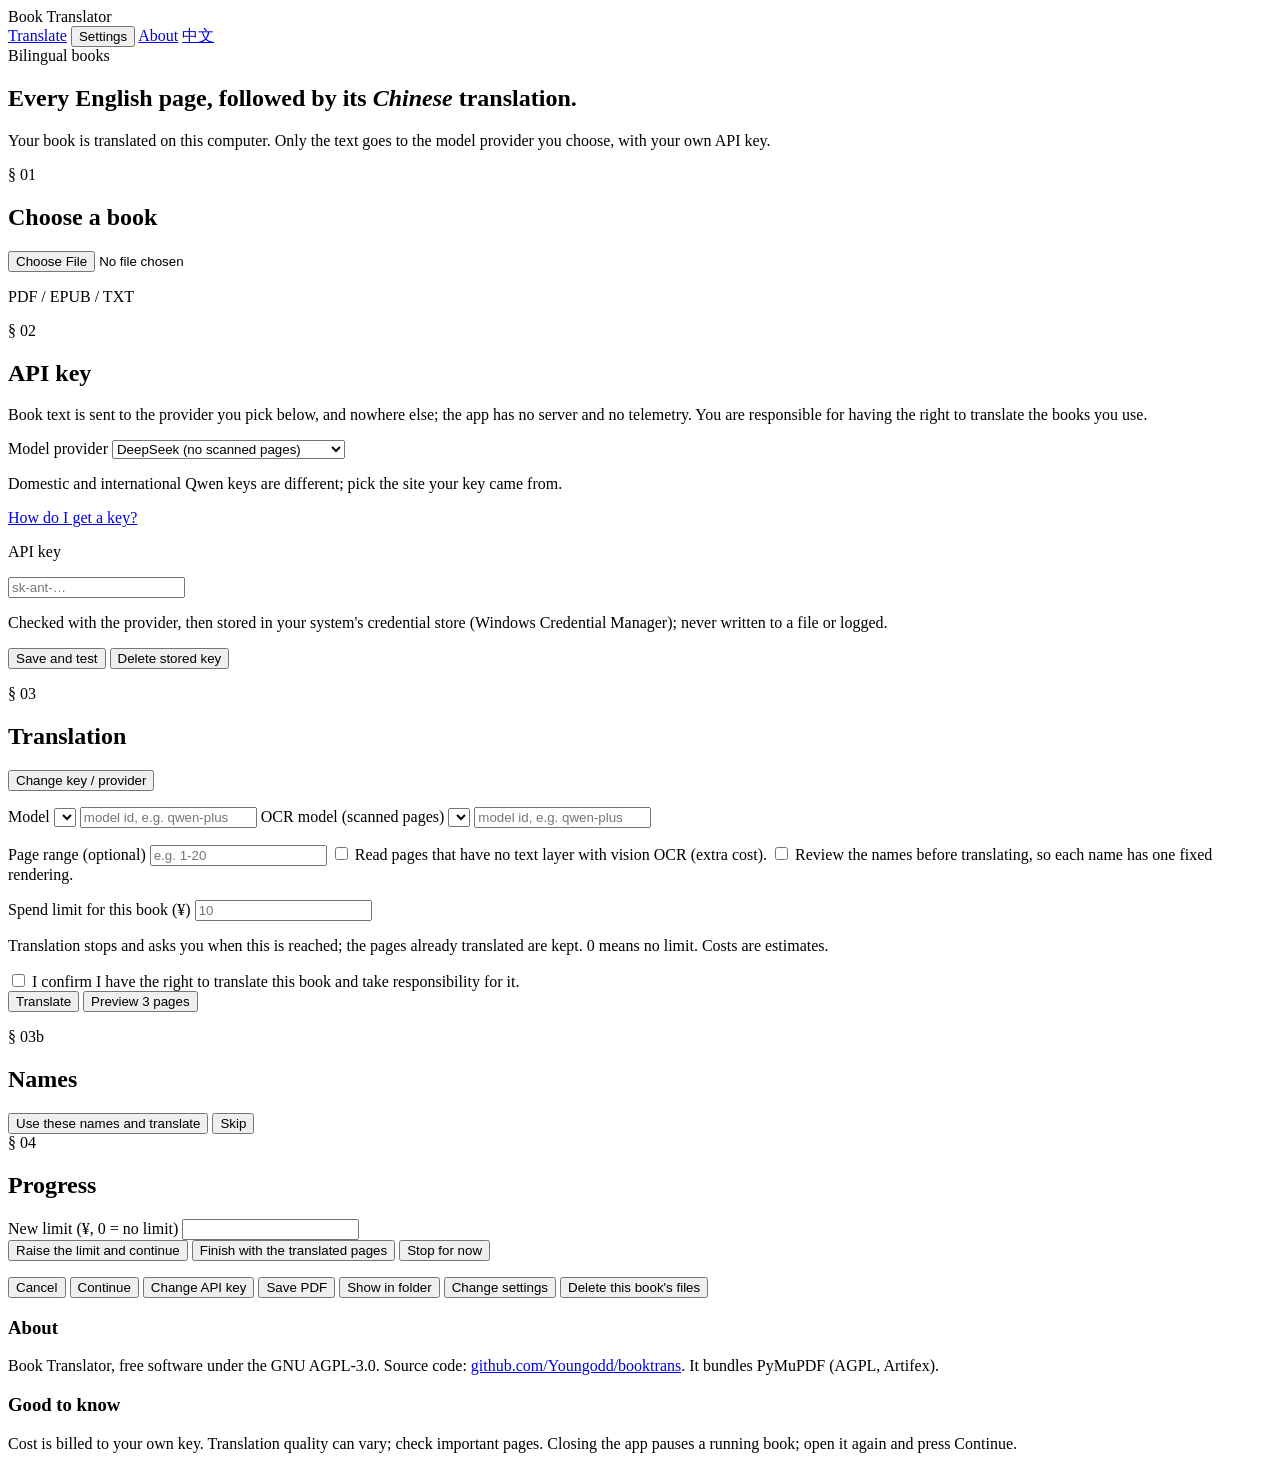
==== booktrans/web/static/desktop.en.html @ 99864bd1 "Hide the OCR model picker for providers that cannot read scanned pages; the hint says so once Co-Aut" ====
<!doctype html>
<html lang="en">
<head>
<meta charset="utf-8">
<meta name="viewport" content="width=device-width, initial-scale=1">
<title>Book Translator</title>
<link rel="stylesheet" href="/static/ui.css">
</head>
<body>
<header class="masthead">
  <div class="wrap">
    <span class="brand">Book Translator</span>
    <nav>
      <a href="#step-upload">Translate</a>
      <button id="btn-settings">Settings</button>
      <a href="#about">About</a>
      <a class="lang" id="lang-switch" href="/zh" lang="zh-CN" hreflang="zh-CN">中文</a>
    </nav>
  </div>
</header>

<main class="wrap">
  <section class="hero">
    <span class="label">Bilingual books</span>
    <h1>Every English page, followed by its <em>Chinese</em> translation.</h1>
    <p class="lead">Your book is translated on this computer. Only the text goes to the model provider you choose, with your own API key.</p>
  </section>

  <section class="step" id="step-upload">
    <header><span class="no">§ 01</span><h2>Choose a book</h2></header>
    <input type="file" id="file" accept=".pdf,.epub,.txt">
    <p class="hint">PDF / EPUB / TXT</p>
    <div class="bar hidden" id="upbar"><div></div></div>
    <p class="msg" id="upmsg"></p>
  </section>

  <section class="step" id="step-key">
    <header><span class="no">§ 02</span><h2 id="key-title">API key</h2></header>
    <p class="note" id="first-run-note">Book text is sent to the provider you pick below, and nowhere else; the app has no server and no telemetry.
       You are responsible for having the right to translate the books you use.</p>
    <label for="provider">Model provider</label>
    <select id="provider">
      <option value="deepseek">DeepSeek (no scanned pages)</option>
      <option value="qwen">Qwen (Alibaba Cloud, China)</option>
      <option value="qwen-intl">Qwen (Alibaba Cloud, international)</option>
      <option value="api">Anthropic Claude</option>
    </select>
    <p class="hint">Domestic and international Qwen keys are different; pick the site your key came from.</p>
    <p class="hint"><a href="#" id="keyhelp">How do I get a key?</a></p>
    <label for="key">API key</label>
    <p class="hint hidden" id="keyhint"></p>
    <input type="password" id="key" autocomplete="off" spellcheck="false" placeholder="sk-ant-…">
    <p class="hint">Checked with the provider, then stored in your system's credential store (Windows Credential Manager); never written to a file or logged.</p>
    <div class="actions">
      <button id="btn-savekey" class="solid">Save and test</button>
      <button class="secondary hidden" id="btn-delkey">Delete stored key</button>
    </div>
    <p class="msg err" id="keymsg"></p>
  </section>

  <section class="step hidden" id="step-setup">
    <header><span class="no">§ 03</span><h2>Translation</h2></header>
    <p id="bookinfo"></p>
    <p class="hint"><span id="using"></span> <button class="secondary" id="btn-usingkey" type="button">Change key / provider</button></p>
    <label for="model">Model</label>
    <select id="model"></select>
    <input type="text" id="model-custom" class="hidden" autocomplete="off" spellcheck="false" placeholder="model id, e.g. qwen-plus">
    <label for="ocr-model" id="ocr-model-label">OCR model <span class="opt">(scanned pages)</span></label>
    <select id="ocr-model"></select>
    <input type="text" id="ocr-model-custom" class="hidden" autocomplete="off" spellcheck="false" placeholder="model id, e.g. qwen-plus">
    <p class="hint" id="model-hint"></p>
    <label for="pages">Page range <span class="opt">(optional)</span></label>
    <input type="text" id="pages" placeholder="e.g. 1-20">
    <label class="check"><input type="checkbox" id="ocr">
      <span>Read pages that have no text layer with vision OCR (extra cost).</span></label>
    <label class="check"><input type="checkbox" id="review">
      <span>Review the names before translating, so each name has one fixed rendering.</span></label>
    <p class="hint" id="estimate"></p>
    <label for="limit">Spend limit for this book (¥)</label>
    <input type="text" id="limit" inputmode="decimal" autocomplete="off" placeholder="10">
    <p class="hint">Translation stops and asks you when this is reached; the pages already translated are kept. 0 means no limit. Costs are estimates.</p>
    <label class="check"><input type="checkbox" id="rights">
      <span>I confirm I have the right to translate this book and take responsibility for it.</span></label>
    <div class="actions">
      <button id="btn-start">Translate</button>
      <button class="secondary" id="btn-preview">Preview 3 pages</button>
    </div>
    <p class="msg err" id="startmsg"></p>
  </section>

  <section class="step hidden" id="step-names">
    <header><span class="no">§ 03b</span><h2>Names</h2></header>
    <p class="msg" id="namesmsg"></p>
    <div class="names-box"><table class="names" id="names"></table></div>
    <div class="actions">
      <button id="btn-names-go" class="solid hidden">Use these names and translate</button>
      <button class="secondary hidden" id="btn-names-skip">Skip</button>
    </div>
  </section>

  <section class="step hidden" id="step-run">
    <header><span class="no">§ 04</span><h2>Progress</h2></header>
    <div class="bar"><div id="bar"></div></div>
    <p class="msg" id="stage"></p>
    <p class="msg err" id="runerr"></p>
    <div id="decision" class="hidden">
      <p class="msg" id="decision-text"></p>
      <label for="newlimit">New limit (¥, 0 = no limit)</label>
      <input type="text" id="newlimit" inputmode="decimal" autocomplete="off">
      <div class="actions">
        <button class="solid" id="btn-raise">Raise the limit and continue</button>
        <button class="secondary" id="btn-finish-partial">Finish with the translated pages</button>
        <button class="secondary" id="btn-stop">Stop for now</button>
      </div>
      <p class="msg err" id="decision-err"></p>
    </div>
    <div class="actions">
      <button class="secondary hidden" id="btn-cancel">Cancel</button>
      <button class="secondary hidden" id="btn-continue">Continue</button>
      <button class="secondary hidden" id="btn-changekey">Change API key</button>
      <button class="secondary hidden" id="btn-save">Save PDF</button>
      <button class="secondary hidden" id="btn-reveal">Show in folder</button>
      <button class="secondary hidden" id="btn-again">Change settings</button>
      <button class="secondary hidden" id="btn-delete">Delete this book's files</button>
    </div>
    <p class="msg" id="savemsg"></p>
  </section>
</main>

<footer>
  <div class="wrap">
    <div class="cols">
      <div id="about"><h3>About</h3>
        <p>Book Translator, free software under the GNU AGPL-3.0. Source code: <a href="https://github.com/Youngodd/booktrans" target="_blank" rel="noreferrer">github.com/Youngodd/booktrans</a>.
        It bundles PyMuPDF (AGPL, Artifex).</p></div>
      <div><h3>Good to know</h3>
        <p>Cost is billed to your own key. Translation quality can vary; check important pages. Closing the app pauses a running book; open it again and press Continue.</p></div>
    </div>
  </div>
</footer>

<script src="/static/desktop.en.js"></script>
<script src="/static/desktop.js"></script>
</body>
</html>
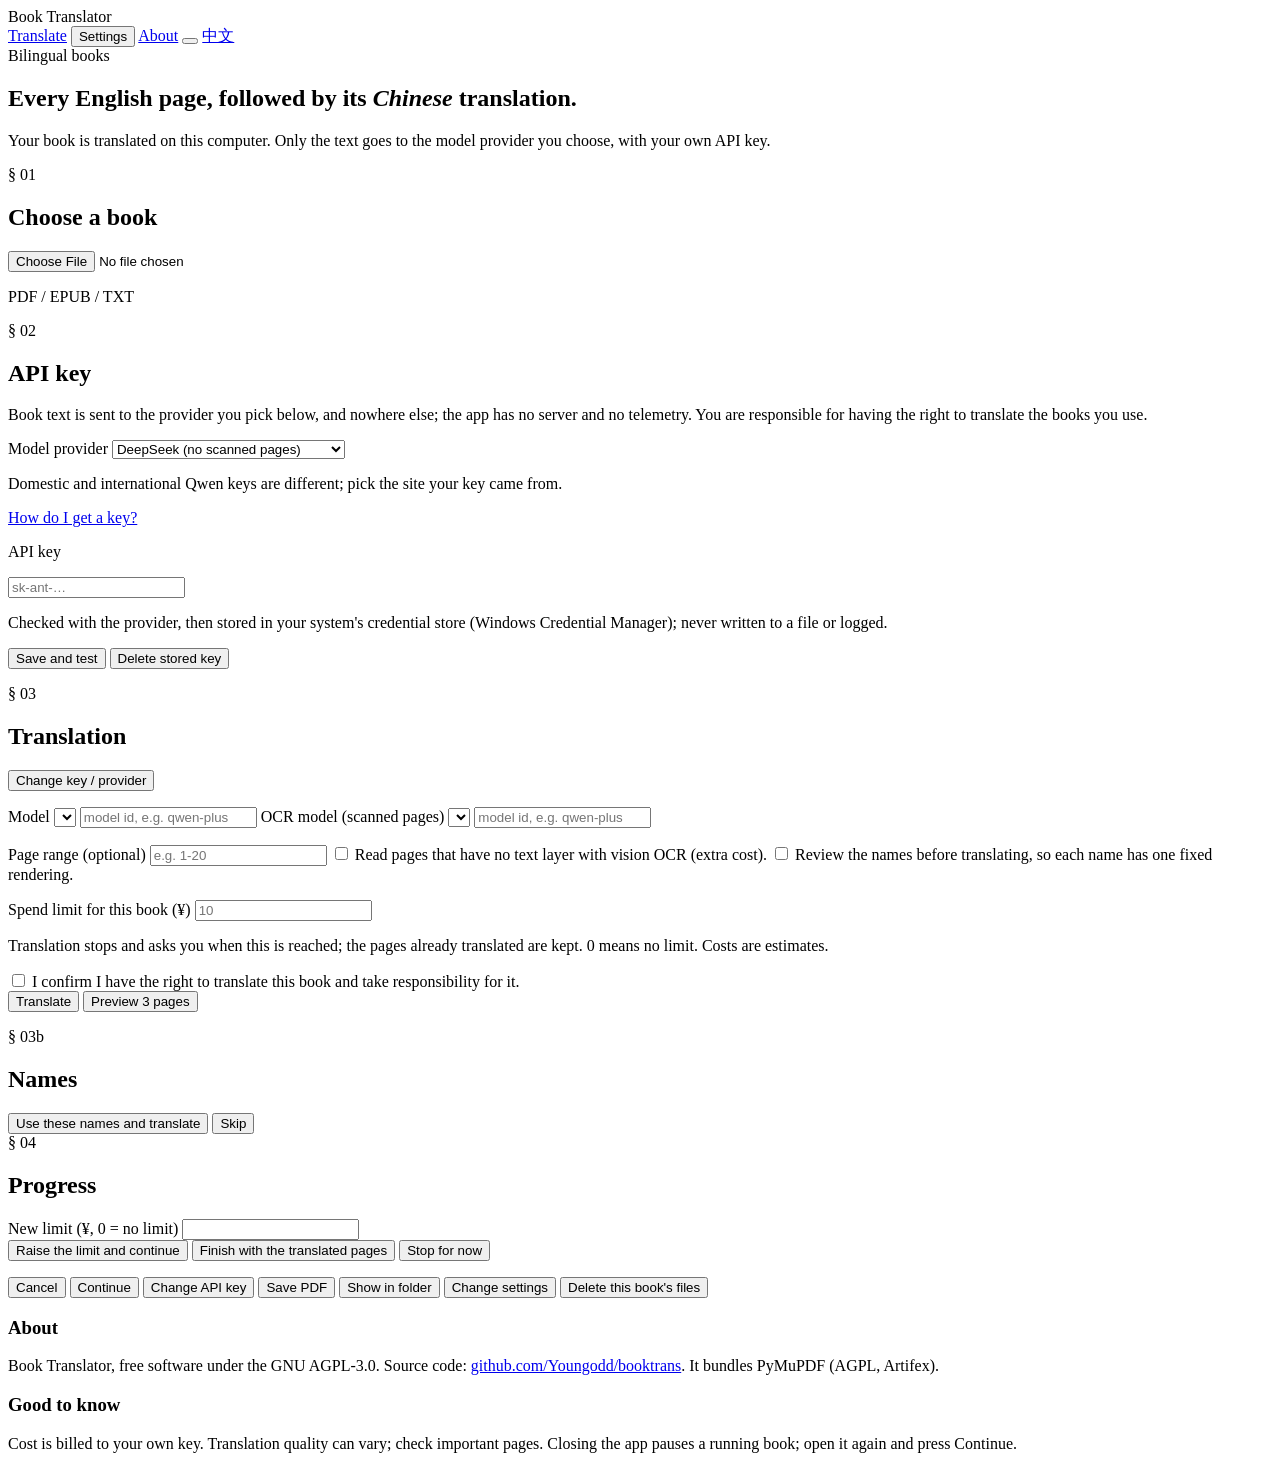
==== commit 7669aeab: "Colour themes (ocean, forest, high contrast) with a header button that remembers the choice Co-Autho" ====
--- a/booktrans/web/static/desktop.en.html
+++ b/booktrans/web/static/desktop.en.html
@@ -5,6 +5,8 @@
 <meta name="viewport" content="width=device-width, initial-scale=1">
 <title>Book Translator</title>
 <link rel="stylesheet" href="/static/ui.css">
+<link rel="stylesheet" href="/static/themes.css">
+<script src="/static/theme.js"></script>
 </head>
 <body>
 <header class="masthead">
@@ -14,6 +16,7 @@
       <a href="#step-upload">Translate</a>
       <button id="btn-settings">Settings</button>
       <a href="#about">About</a>
+      <button type="button" class="theme" id="btn-theme"></button>
       <a class="lang" id="lang-switch" href="/zh" lang="zh-CN" hreflang="zh-CN">中文</a>
     </nav>
   </div>
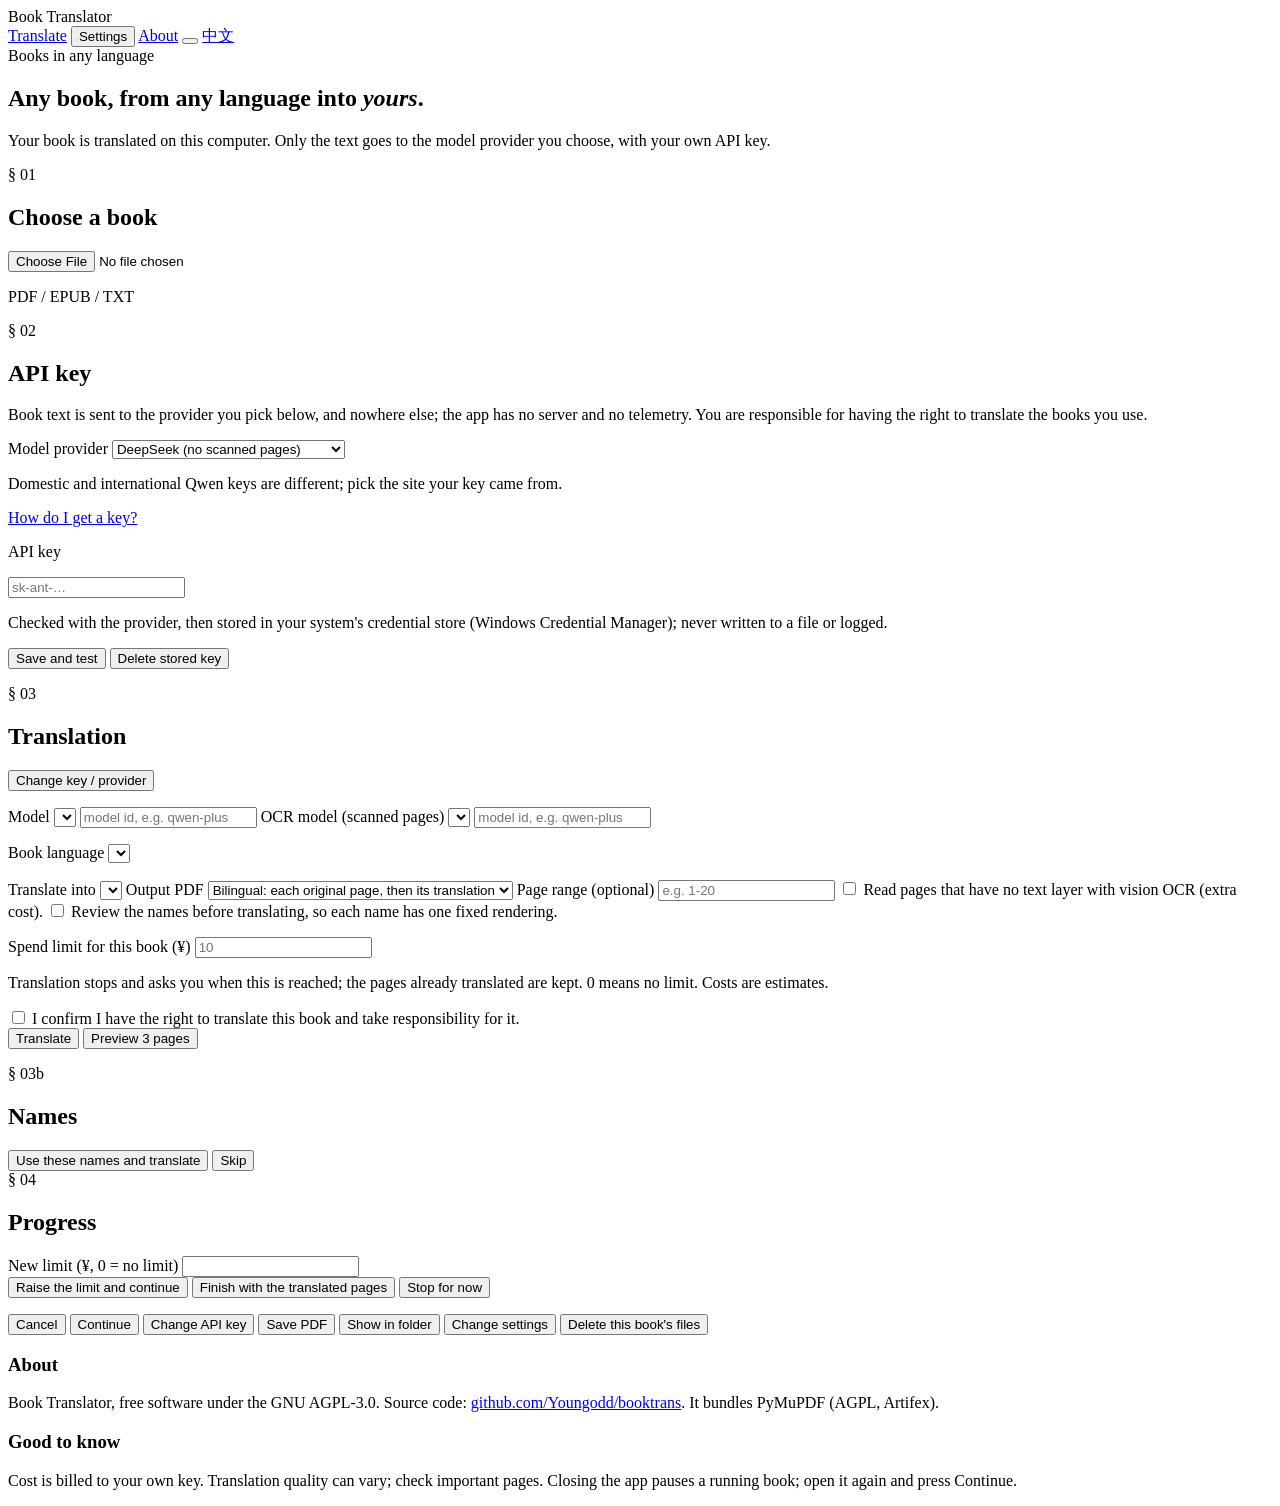
==== commit 8b2e5d5e: "Multilingual translation: source detection, target choice, output modes, symbol fix - 13 languages i" ====
--- a/booktrans/web/static/desktop.en.html
+++ b/booktrans/web/static/desktop.en.html
@@ -24,8 +24,8 @@
 
 <main class="wrap">
   <section class="hero">
-    <span class="label">Bilingual books</span>
-    <h1>Every English page, followed by its <em>Chinese</em> translation.</h1>
+    <span class="label">Books in any language</span>
+    <h1>Any book, from any language into <em>yours</em>.</h1>
     <p class="lead">Your book is translated on this computer. Only the text goes to the model provider you choose, with your own API key.</p>
   </section>
 
@@ -72,6 +72,16 @@
     <select id="ocr-model"></select>
     <input type="text" id="ocr-model-custom" class="hidden" autocomplete="off" spellcheck="false" placeholder="model id, e.g. qwen-plus">
     <p class="hint" id="model-hint"></p>
+    <label for="source">Book language</label>
+    <select id="source"></select>
+    <p class="hint" id="detected"></p>
+    <label for="target">Translate into</label>
+    <select id="target"></select>
+    <label for="output-mode">Output PDF</label>
+    <select id="output-mode">
+      <option value="bilingual">Bilingual: each original page, then its translation</option>
+      <option value="target-only">Translation only</option>
+    </select>
     <label for="pages">Page range <span class="opt">(optional)</span></label>
     <input type="text" id="pages" placeholder="e.g. 1-20">
     <label class="check"><input type="checkbox" id="ocr">
@@ -143,6 +153,7 @@
 </footer>
 
 <script src="/static/desktop.en.js"></script>
+<script src="/static/langs.js"></script>
 <script src="/static/desktop.js"></script>
 </body>
 </html>
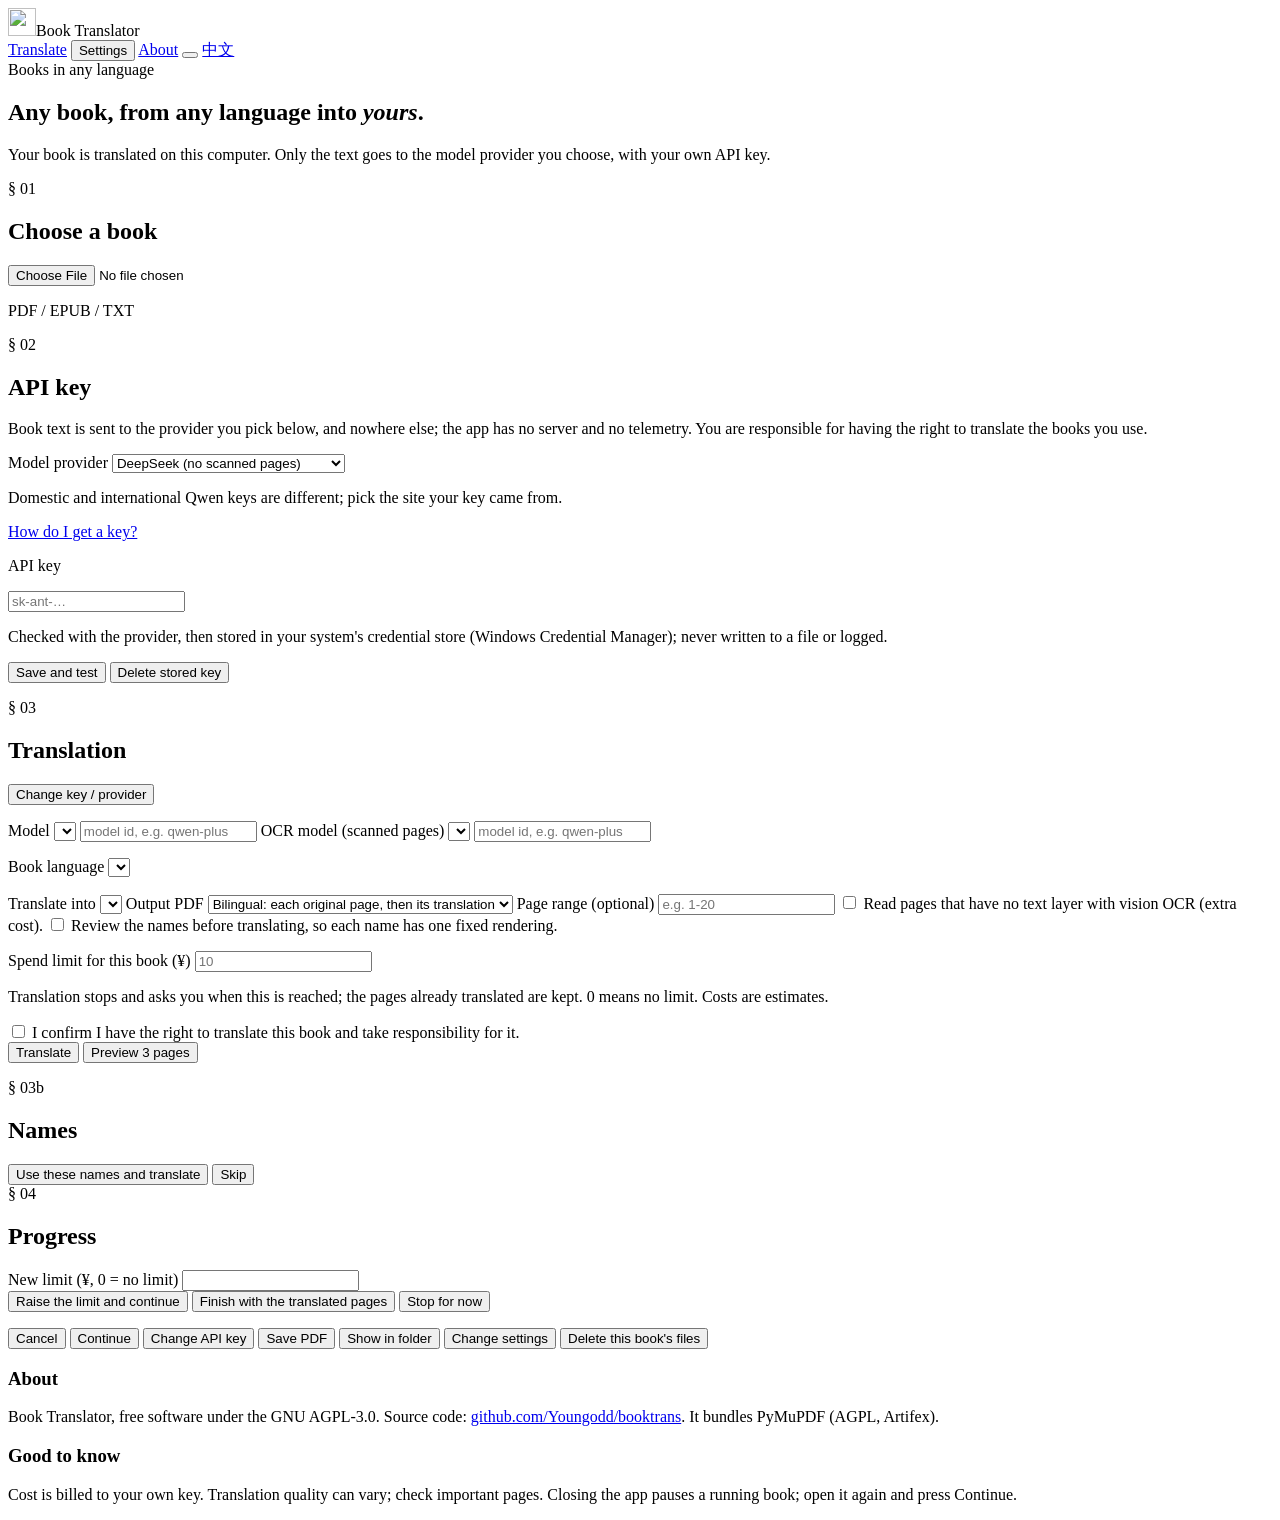
==== commit 3ba1acd8: "App icon: exe and installer icon, page favicon and header logo Co-Authored-By: Claude Sonnet 5.5 <no" ====
--- a/booktrans/web/static/desktop.en.html
+++ b/booktrans/web/static/desktop.en.html
@@ -4,6 +4,8 @@
 <meta charset="utf-8">
 <meta name="viewport" content="width=device-width, initial-scale=1">
 <title>Book Translator</title>
+<link rel="icon" type="image/svg+xml" href="/static/icon.svg">
+<link rel="icon" type="image/png" sizes="256x256" href="/static/icon-256.png">
 <link rel="stylesheet" href="/static/ui.css">
 <link rel="stylesheet" href="/static/themes.css">
 <script src="/static/theme.js"></script>
@@ -11,7 +13,7 @@
 <body>
 <header class="masthead">
   <div class="wrap">
-    <span class="brand">Book Translator</span>
+    <span class="brand"><img class="logo" src="/static/icon-64.png" alt="" width="28" height="28">Book Translator</span>
     <nav>
       <a href="#step-upload">Translate</a>
       <button id="btn-settings">Settings</button>
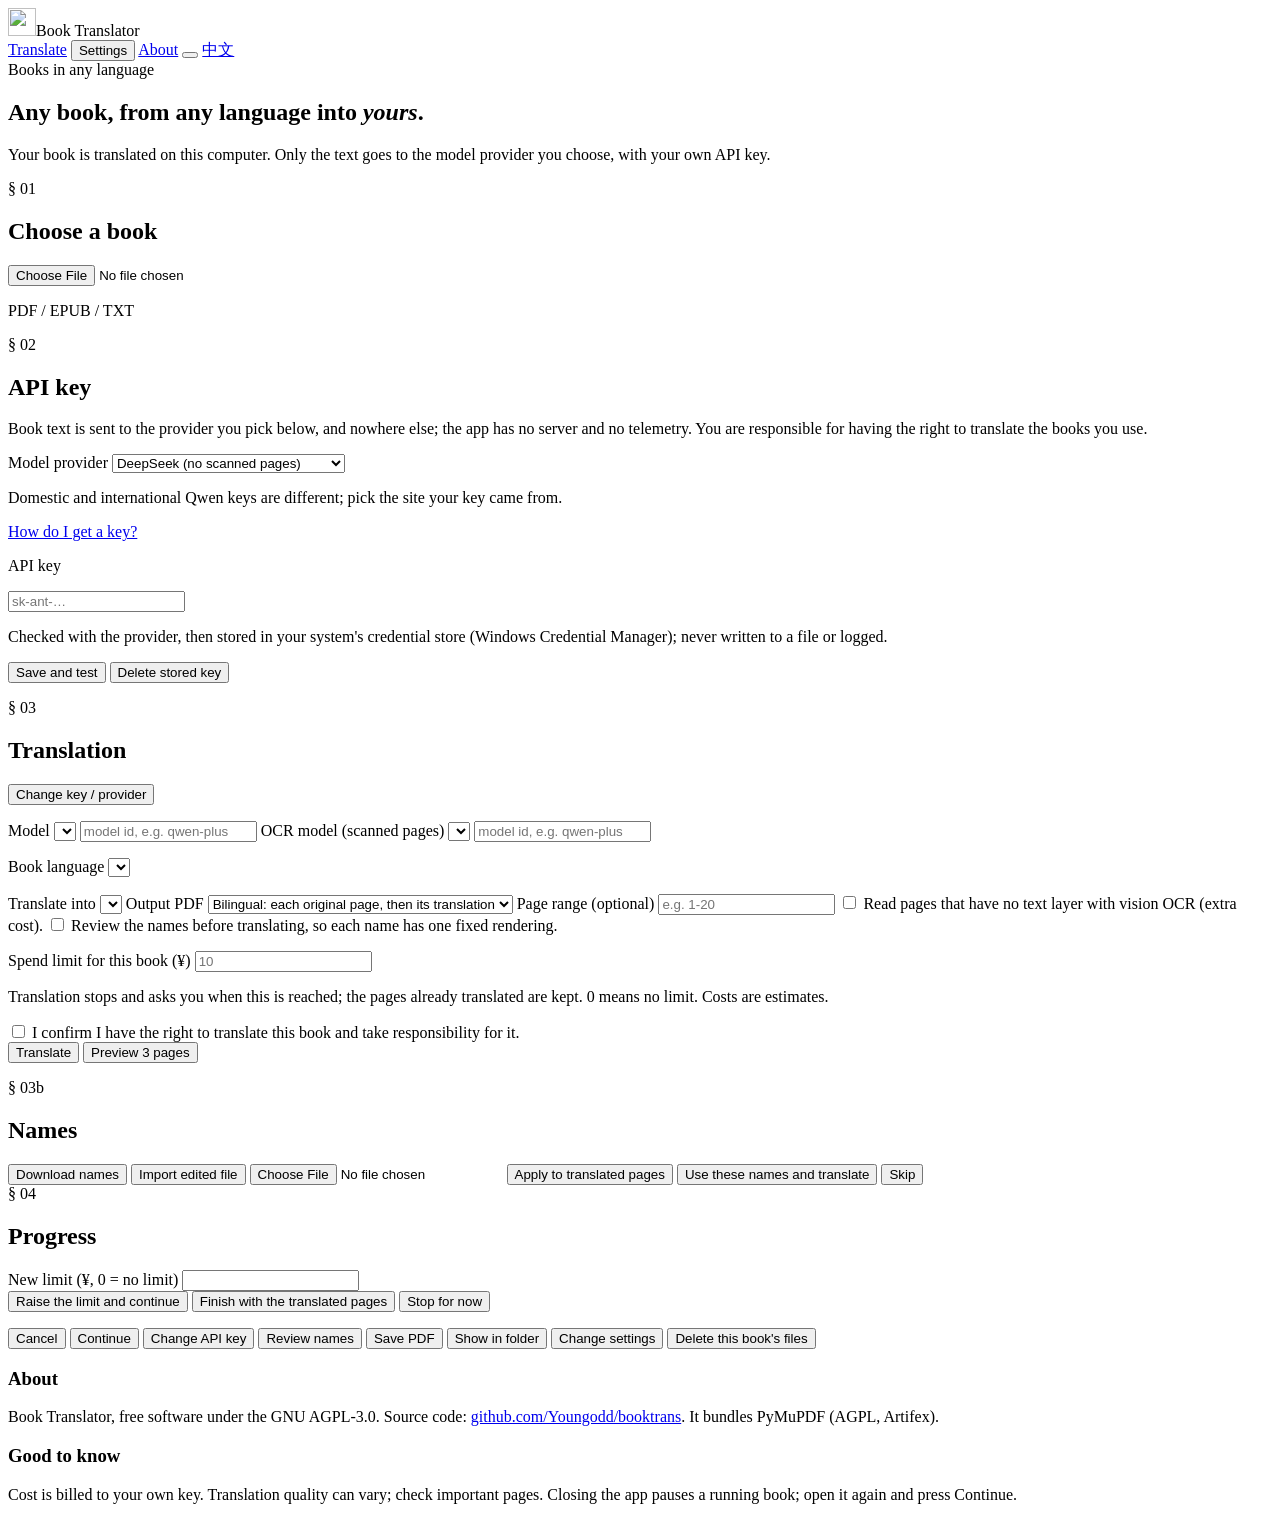
==== commit 616445ae: "Glossary: download, import, and apply edits to pages already translated Each translated page records" ====
--- a/booktrans/web/static/desktop.en.html
+++ b/booktrans/web/static/desktop.en.html
@@ -108,6 +108,10 @@
     <p class="msg" id="namesmsg"></p>
     <div class="names-box"><table class="names" id="names"></table></div>
     <div class="actions">
+      <button class="secondary hidden" id="btn-names-download">Download names</button>
+      <button class="secondary hidden" id="btn-names-import">Import edited file</button>
+      <input type="file" id="names-file" accept=".txt,text/plain" class="hidden">
+      <button id="btn-names-apply" class="solid hidden">Apply to translated pages</button>
       <button id="btn-names-go" class="solid hidden">Use these names and translate</button>
       <button class="secondary hidden" id="btn-names-skip">Skip</button>
     </div>
@@ -133,6 +137,7 @@
       <button class="secondary hidden" id="btn-cancel">Cancel</button>
       <button class="secondary hidden" id="btn-continue">Continue</button>
       <button class="secondary hidden" id="btn-changekey">Change API key</button>
+      <button class="secondary hidden" id="btn-names-review">Review names</button>
       <button class="secondary hidden" id="btn-save">Save PDF</button>
       <button class="secondary hidden" id="btn-reveal">Show in folder</button>
       <button class="secondary hidden" id="btn-again">Change settings</button>
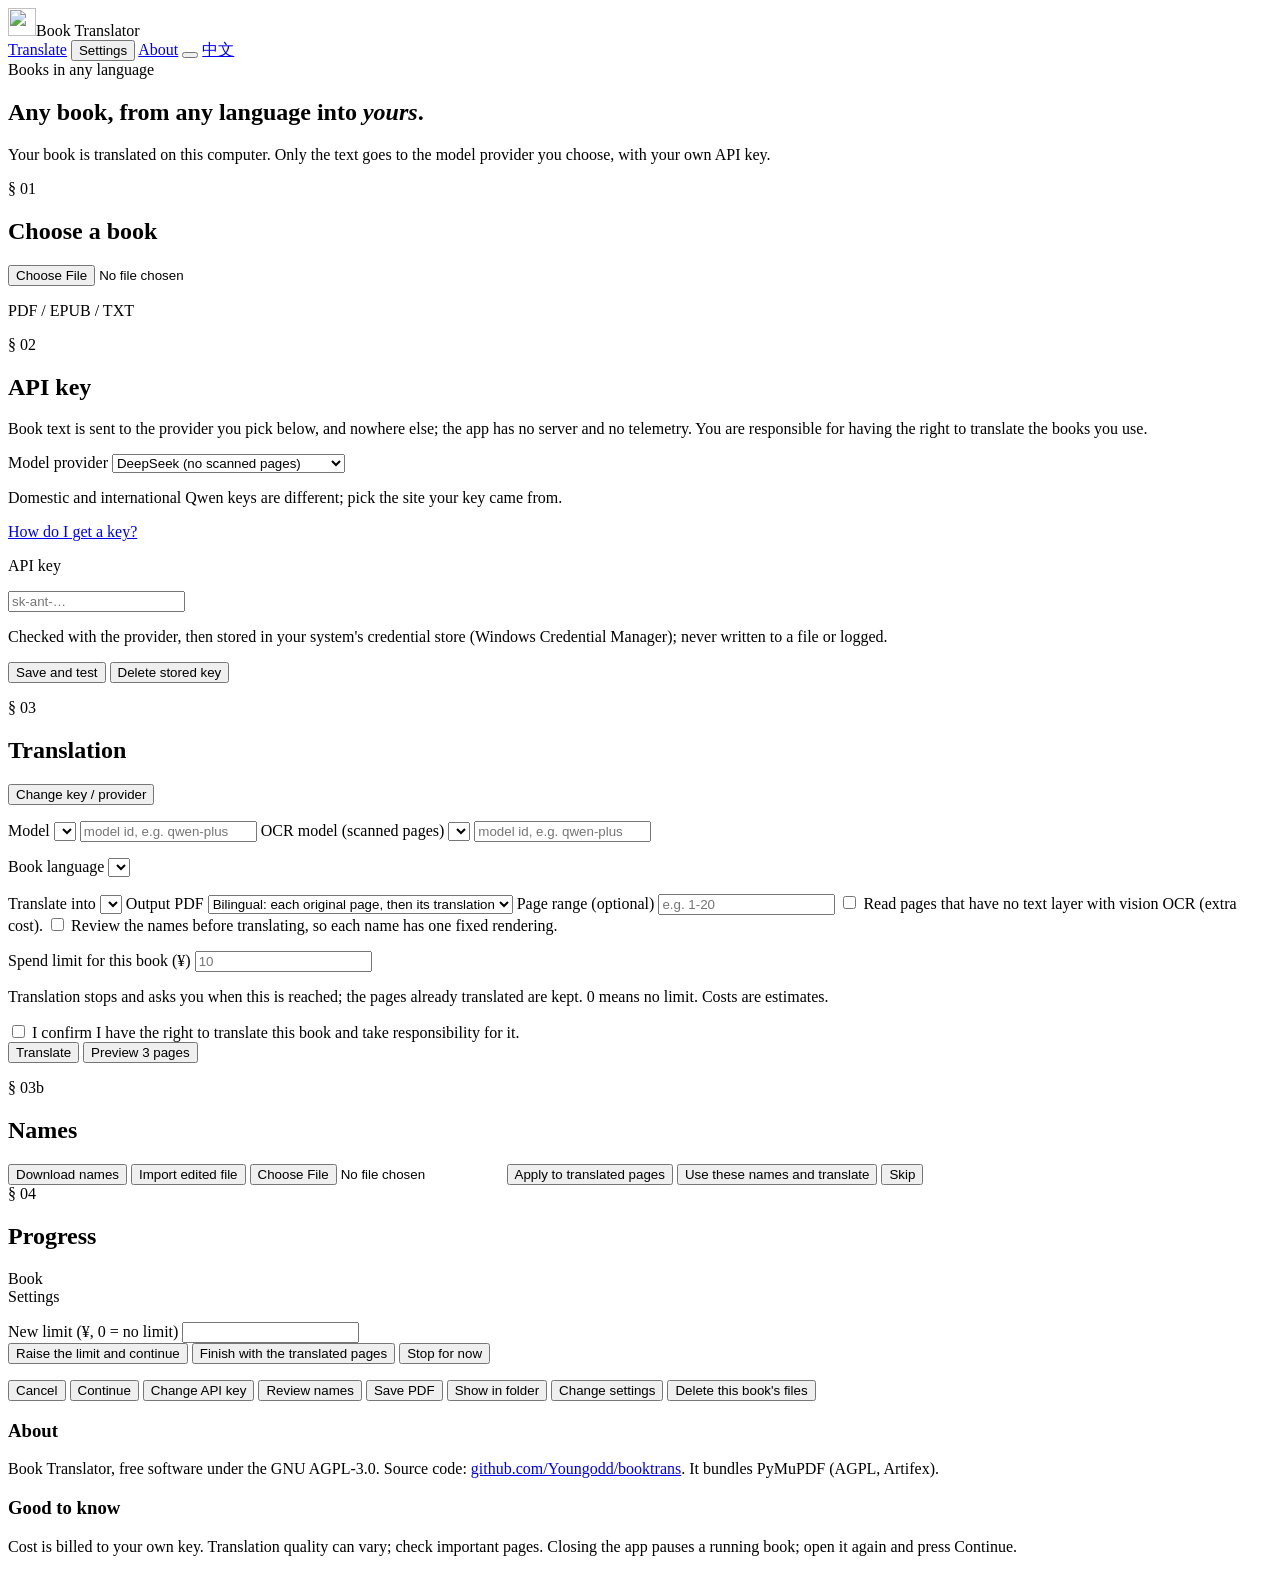
==== commit 8603fe12: "Show a read-only summary of the submitted settings while a book runs The settings section is hidden " ====
--- a/booktrans/web/static/desktop.en.html
+++ b/booktrans/web/static/desktop.en.html
@@ -119,6 +119,10 @@
 
   <section class="step hidden" id="step-run">
     <header><span class="no">§ 04</span><h2>Progress</h2></header>
+    <dl class="runinfo hidden" id="runinfo">
+      <dt>Book</dt><dd id="run-book"></dd>
+      <dt>Settings</dt><dd id="run-set"></dd>
+    </dl>
     <div class="bar"><div id="bar"></div></div>
     <p class="msg" id="stage"></p>
     <p class="msg err" id="runerr"></p>
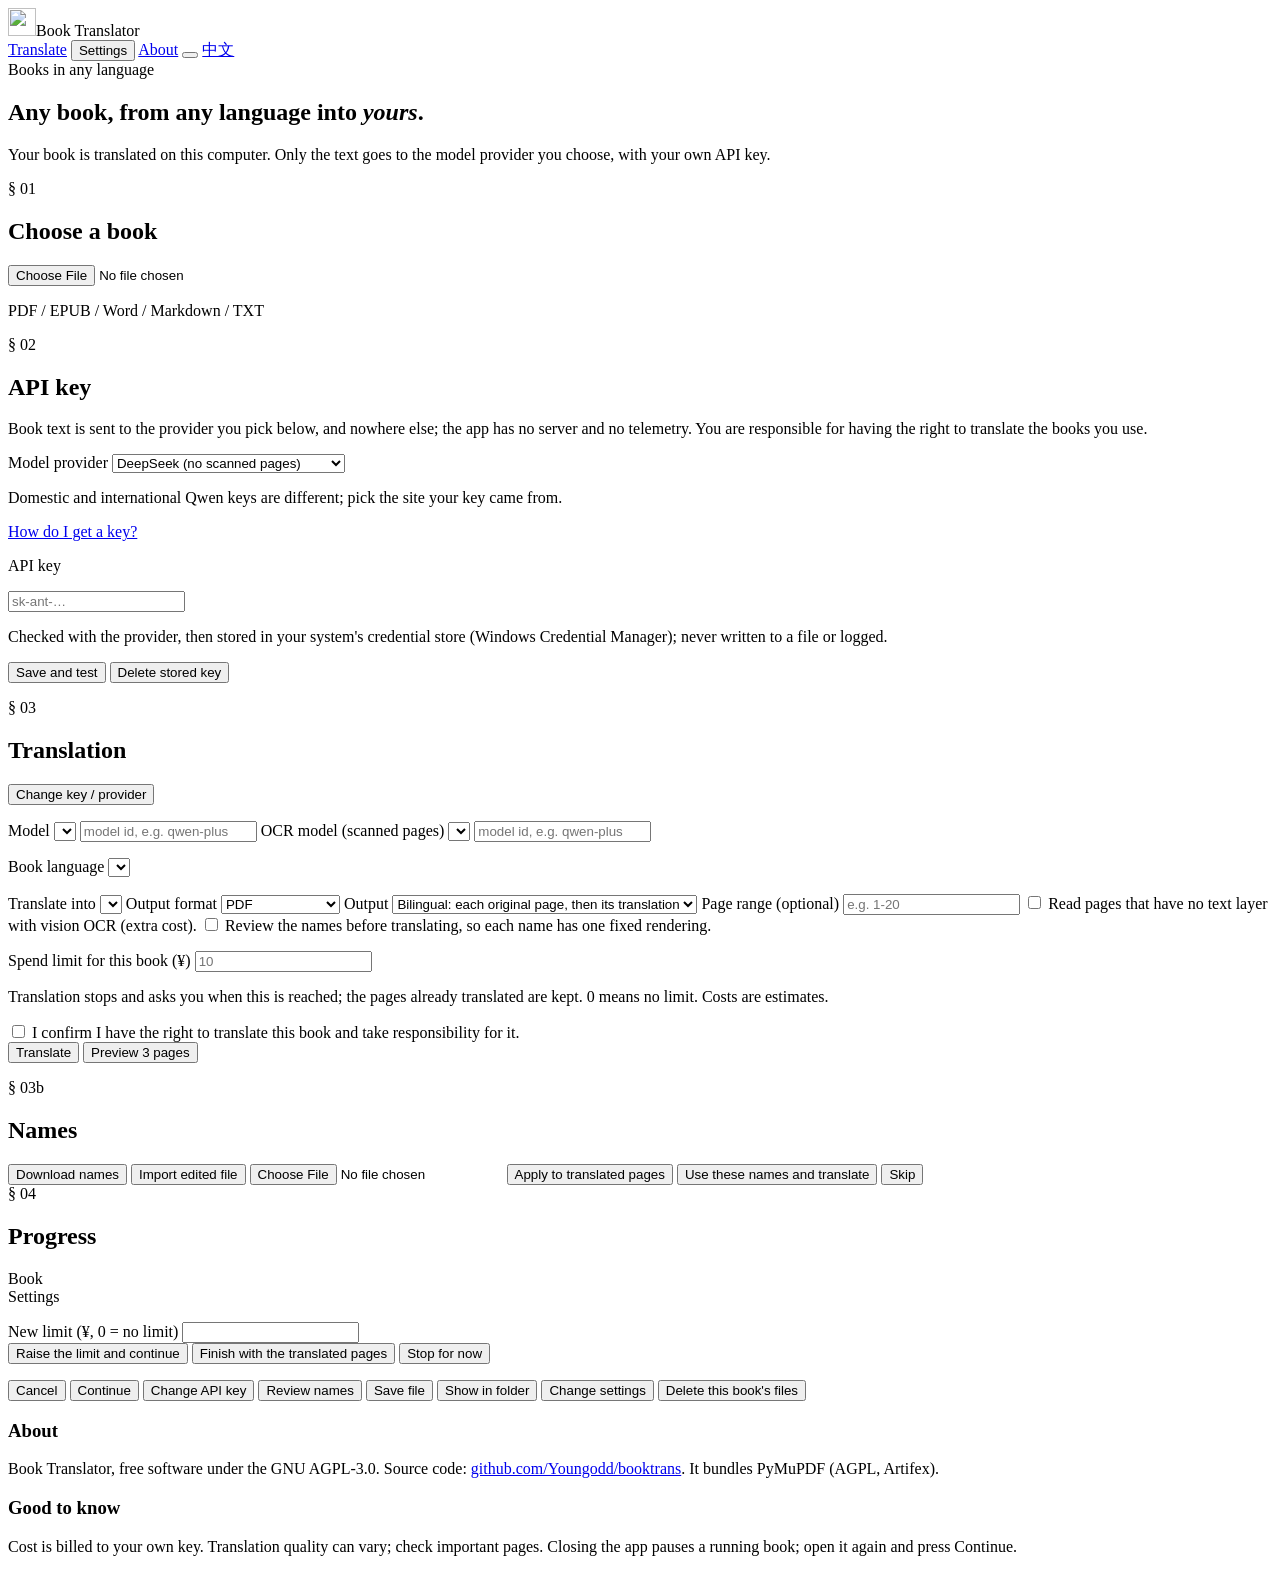
==== commit fddc6e3b: "Read EPUB, Word, Markdown and TXT as blocks and write any of PDF, EPUB, Word or Markdown; suggest se" ====
--- a/booktrans/web/static/desktop.en.html
+++ b/booktrans/web/static/desktop.en.html
@@ -33,8 +33,8 @@
 
   <section class="step" id="step-upload">
     <header><span class="no">§ 01</span><h2>Choose a book</h2></header>
-    <input type="file" id="file" accept=".pdf,.epub,.txt">
-    <p class="hint">PDF / EPUB / TXT</p>
+    <input type="file" id="file" accept=".pdf,.epub,.txt,.docx,.md,.markdown">
+    <p class="hint">PDF / EPUB / Word / Markdown / TXT</p>
     <div class="bar hidden" id="upbar"><div></div></div>
     <p class="msg" id="upmsg"></p>
   </section>
@@ -66,6 +66,7 @@
   <section class="step hidden" id="step-setup">
     <header><span class="no">§ 03</span><h2>Translation</h2></header>
     <p id="bookinfo"></p>
+    <div class="hint hidden" id="recommended"></div>
     <p class="hint"><span id="using"></span> <button class="secondary" id="btn-usingkey" type="button">Change key / provider</button></p>
     <label for="model">Model</label>
     <select id="model"></select>
@@ -79,7 +80,14 @@
     <p class="hint" id="detected"></p>
     <label for="target">Translate into</label>
     <select id="target"></select>
-    <label for="output-mode">Output PDF</label>
+    <label for="output-format">Output format</label>
+    <select id="output-format">
+      <option value="pdf">PDF</option>
+      <option value="epub">EPUB</option>
+      <option value="docx">Word (.docx)</option>
+      <option value="md">Markdown (.md)</option>
+    </select>
+    <label for="output-mode">Output</label>
     <select id="output-mode">
       <option value="bilingual">Bilingual: each original page, then its translation</option>
       <option value="target-only">Translation only</option>
@@ -142,7 +150,7 @@
       <button class="secondary hidden" id="btn-continue">Continue</button>
       <button class="secondary hidden" id="btn-changekey">Change API key</button>
       <button class="secondary hidden" id="btn-names-review">Review names</button>
-      <button class="secondary hidden" id="btn-save">Save PDF</button>
+      <button class="secondary hidden" id="btn-save">Save file</button>
       <button class="secondary hidden" id="btn-reveal">Show in folder</button>
       <button class="secondary hidden" id="btn-again">Change settings</button>
       <button class="secondary hidden" id="btn-delete">Delete this book's files</button>
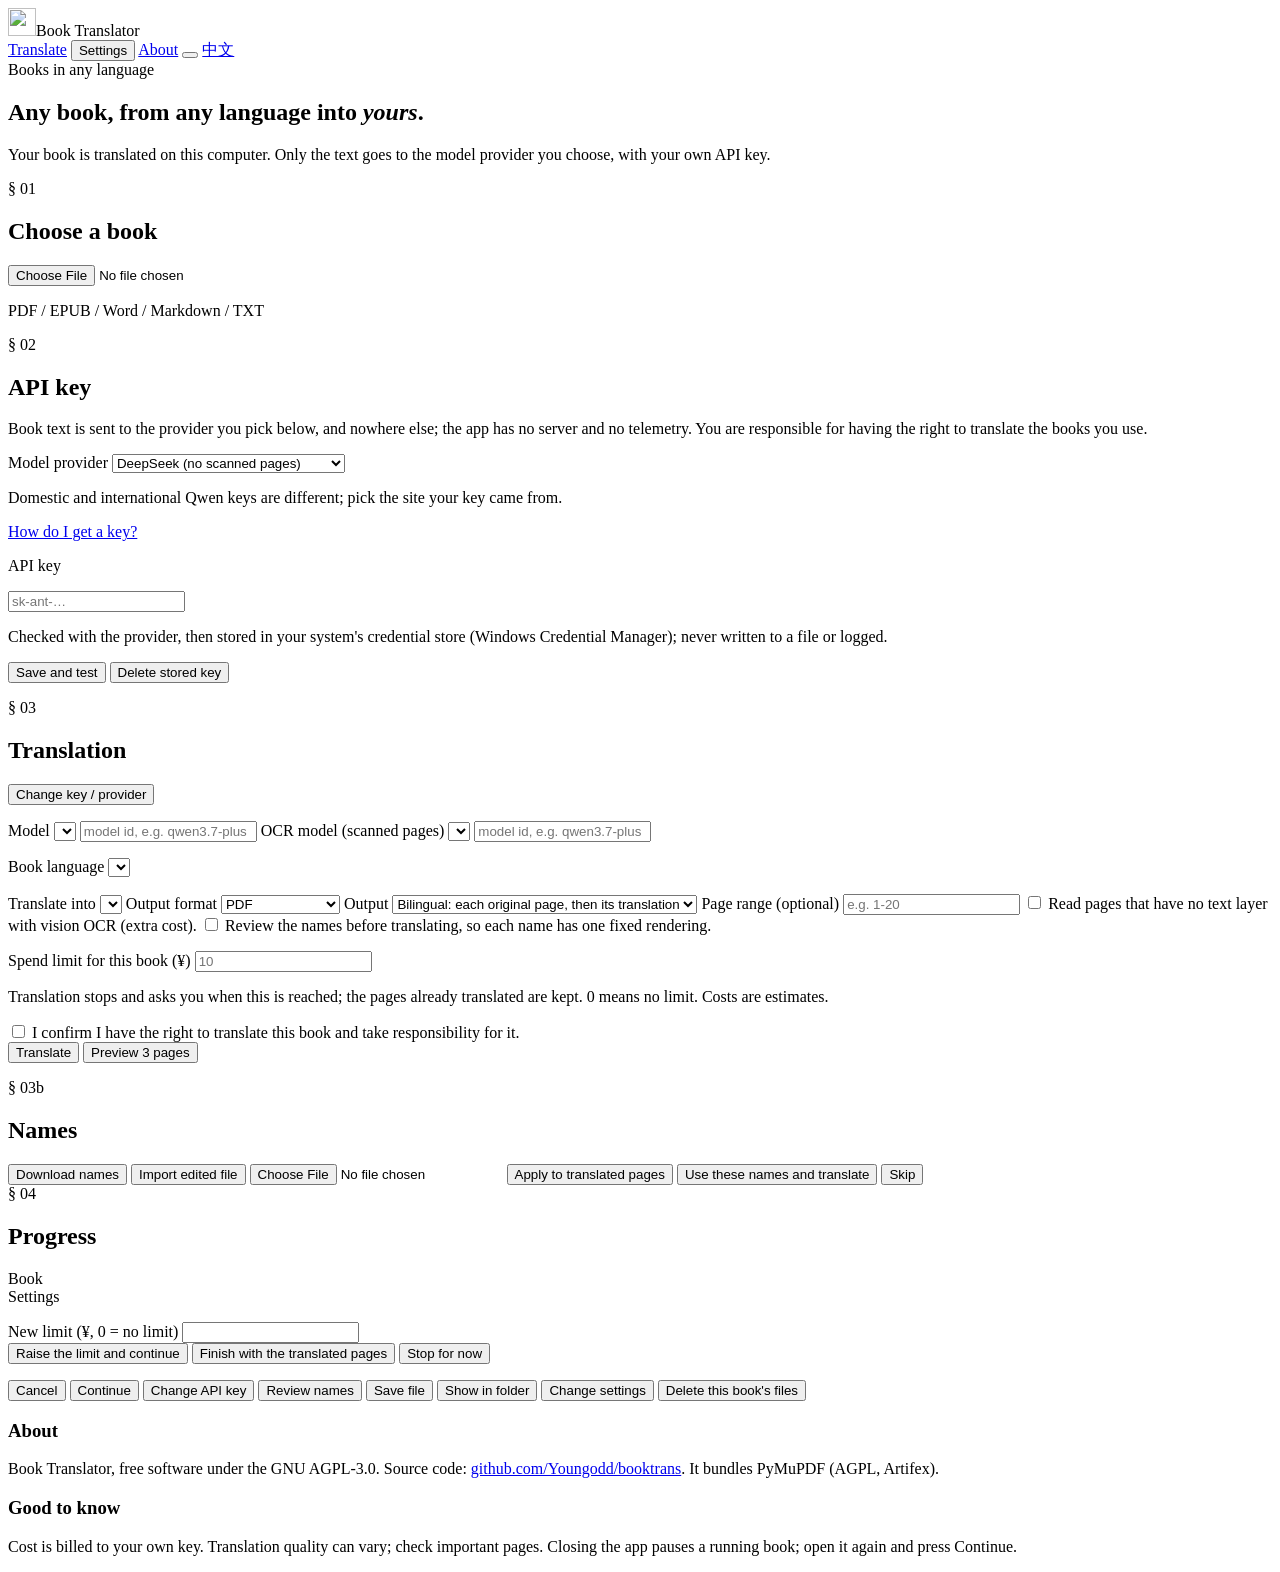
==== commit b88d02e6: "Fix select heights and Qwen model ids, report failures with context, and fix bugs found by edge-case" ====
--- a/booktrans/web/static/desktop.en.html
+++ b/booktrans/web/static/desktop.en.html
@@ -70,10 +70,10 @@
     <p class="hint"><span id="using"></span> <button class="secondary" id="btn-usingkey" type="button">Change key / provider</button></p>
     <label for="model">Model</label>
     <select id="model"></select>
-    <input type="text" id="model-custom" class="hidden" autocomplete="off" spellcheck="false" placeholder="model id, e.g. qwen-plus">
+    <input type="text" id="model-custom" class="hidden" autocomplete="off" spellcheck="false" placeholder="model id, e.g. qwen3.7-plus">
     <label for="ocr-model" id="ocr-model-label">OCR model <span class="opt">(scanned pages)</span></label>
     <select id="ocr-model"></select>
-    <input type="text" id="ocr-model-custom" class="hidden" autocomplete="off" spellcheck="false" placeholder="model id, e.g. qwen-plus">
+    <input type="text" id="ocr-model-custom" class="hidden" autocomplete="off" spellcheck="false" placeholder="model id, e.g. qwen3.7-plus">
     <p class="hint" id="model-hint"></p>
     <label for="source">Book language</label>
     <select id="source"></select>
